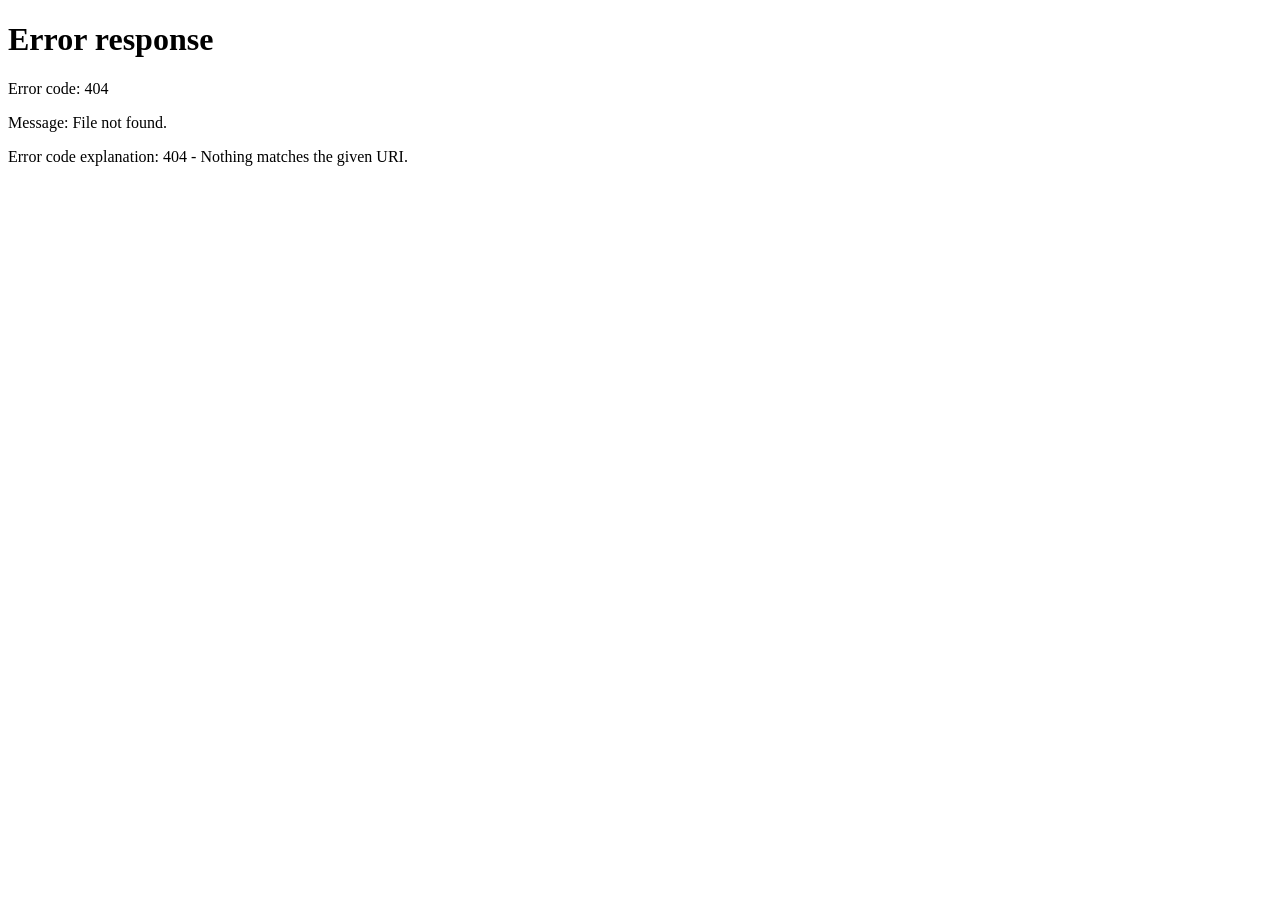
==== index.html @ 59bb7843 "Add files via upload" ====
<!DOCTYPE html>
<html lang="en">
<head>
  <meta charset="UTF-8">
  <meta http-equiv="refresh" content="0; URL='home.html'">
  <title>Redirecting...</title>
</head>
<body>
  <p>Redirecting to <a href="home.html">home.html</a></p>
</body>
</html>
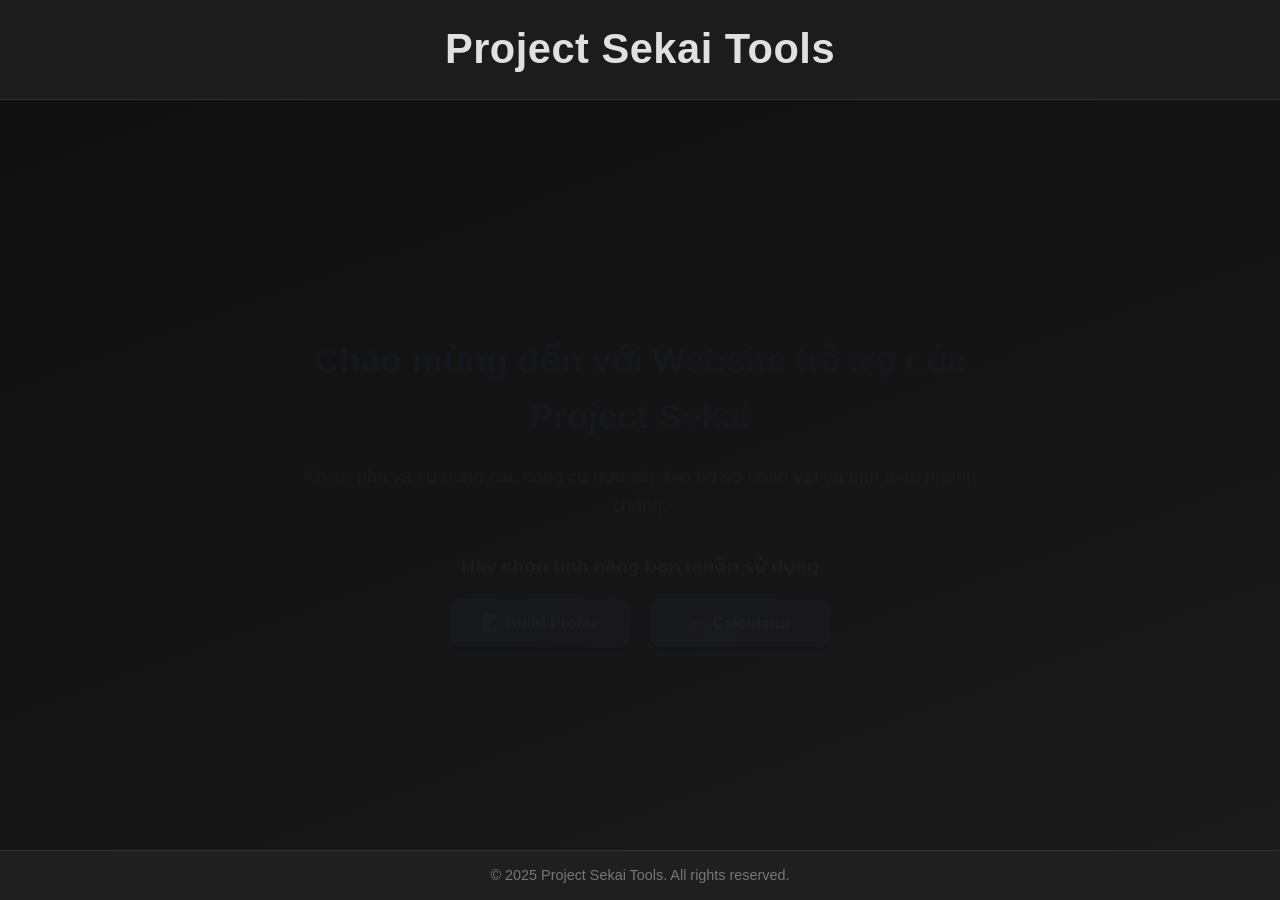
==== commit c259711b: "Add files via upload" ====
--- a/index.html
+++ b/index.html
@@ -2,10 +2,10 @@
 <html lang="en">
 <head>
   <meta charset="UTF-8">
-  <meta http-equiv="refresh" content="0; URL='home.html'">
+  <meta http-equiv="refresh" content="0; URL='Home.html'">
   <title>Redirecting...</title>
 </head>
 <body>
-  <p>Redirecting to <a href="home.html">home.html</a></p>
+  <p>Redirecting to <a href="Home.html">Home.html</a></p>
 </body>
 </html>
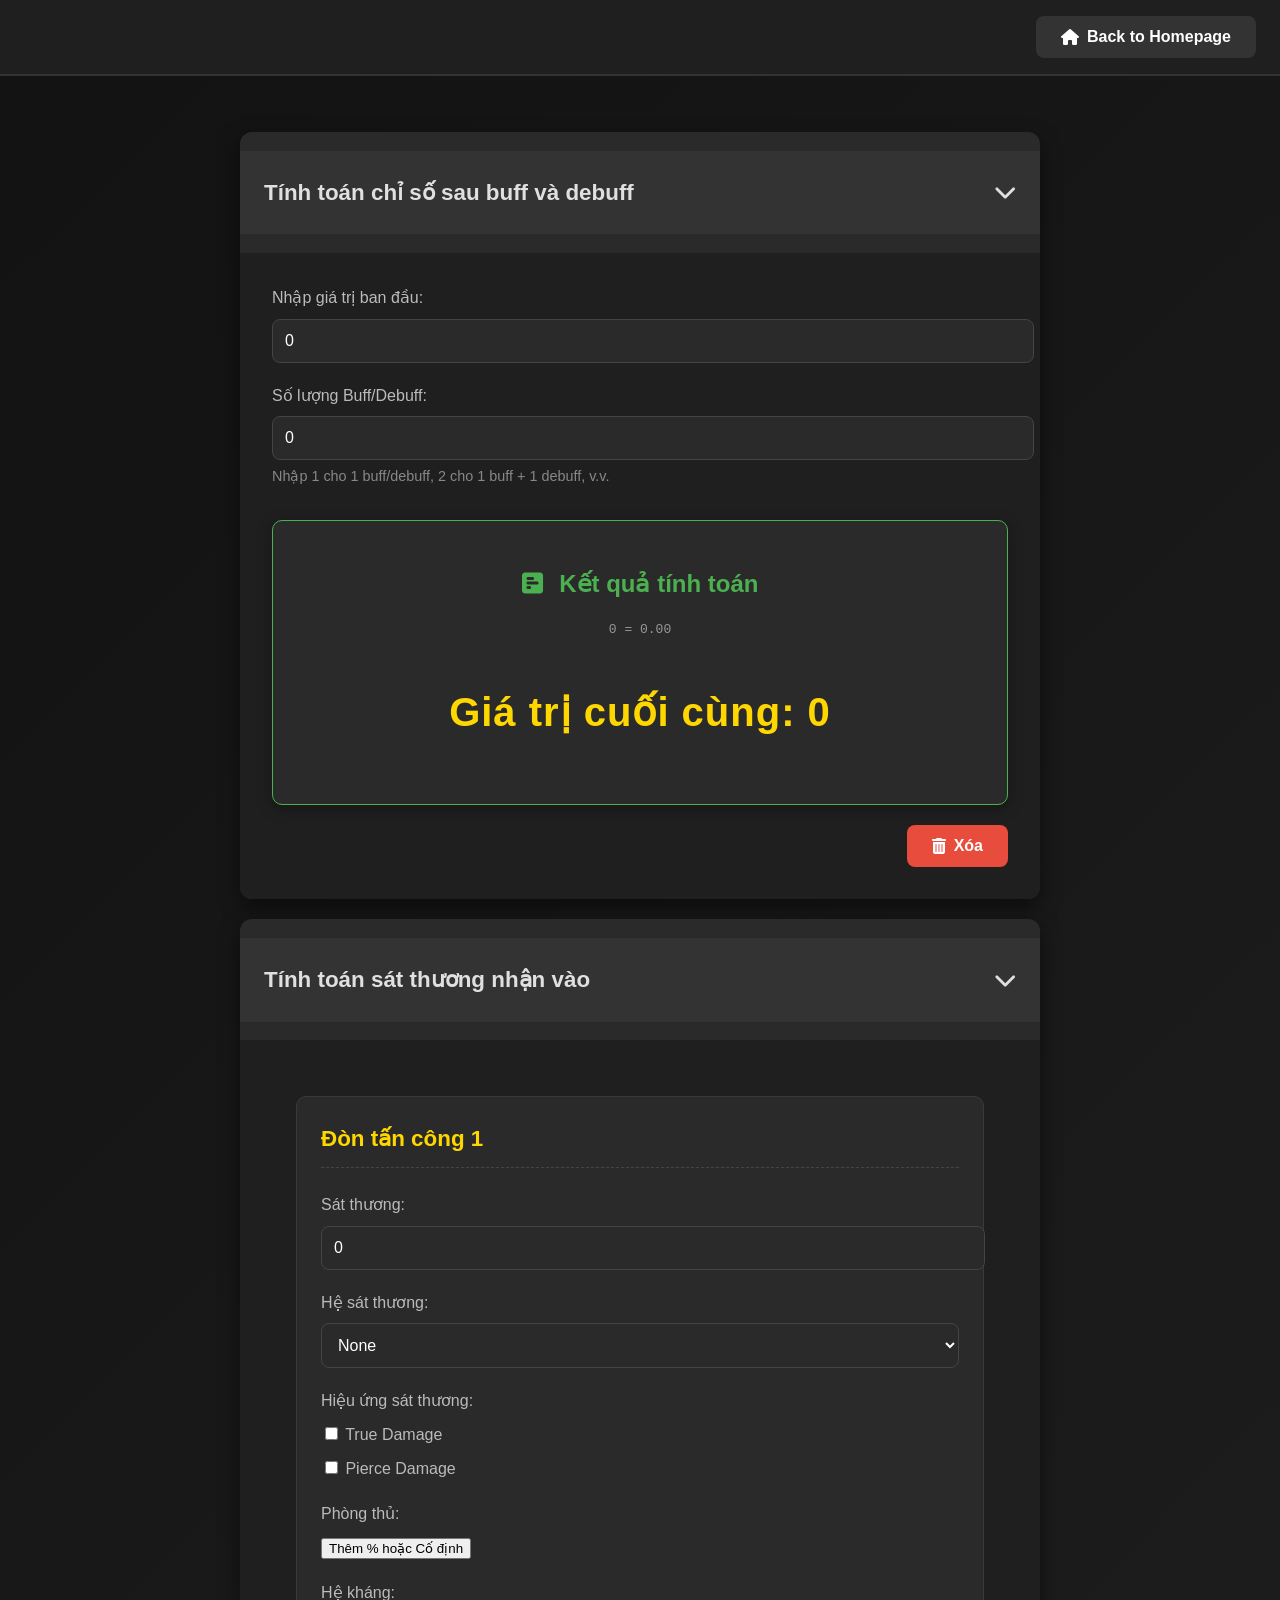
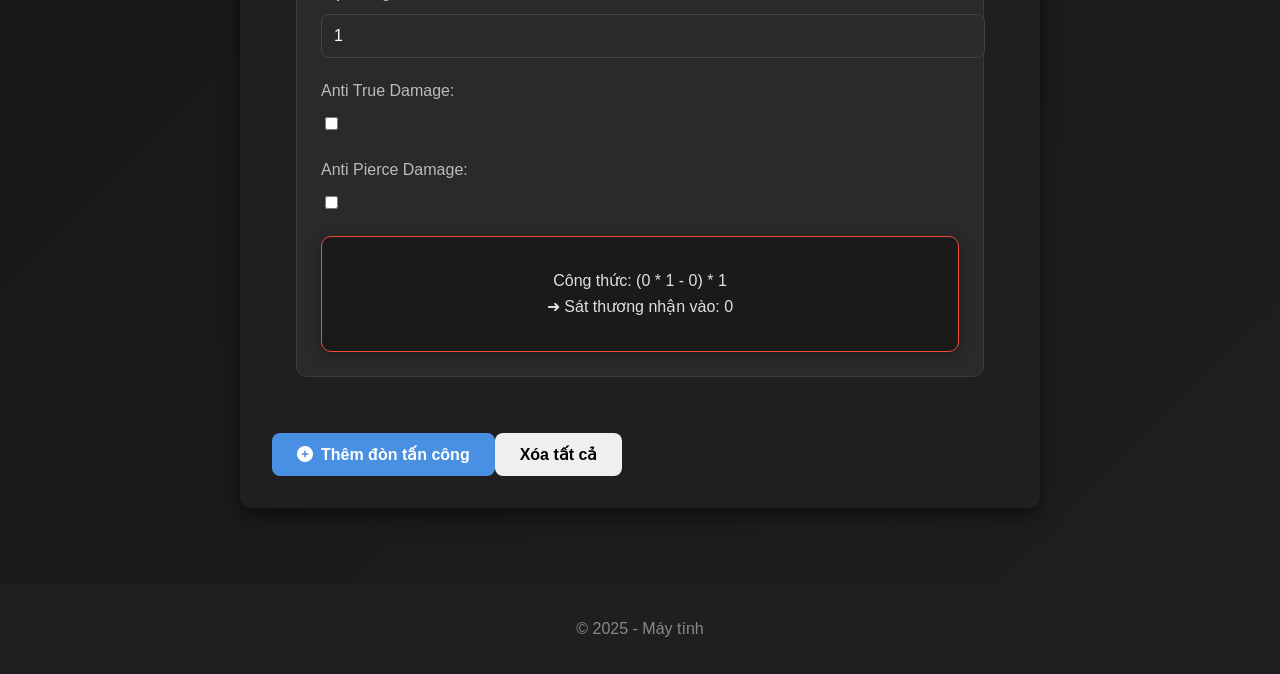
==== commit 71300a40: "Add files via upload" ====
--- a/index.html
+++ b/index.html
@@ -1,11 +1,74 @@
 <!DOCTYPE html>
-<html lang="en">
+<html lang="vi">
 <head>
   <meta charset="UTF-8">
-  <meta http-equiv="refresh" content="0; URL='Home.html'">
-  <title>Redirecting...</title>
+  <meta name="viewport" content="width=device-width, initial-scale=1.0">
+  <title>Máy tính</title>
+  <link rel="stylesheet" href="style.css">
+  <link rel="icon" type="image/png" href="../ygg.png">
+  <link rel="stylesheet" href="https://cdnjs.cloudflare.com/ajax/libs/font-awesome/6.5.0/css/all.min.css">
 </head>
 <body>
-  <p>Redirecting to <a href="Home.html">Home.html</a></p>
+  <header class="header">
+    <div class="header-actions">
+      <button id="backToHomeBtn" class="btn btn-home"><i class="fas fa-home"></i> Back to Homepage</button>
+    </div>
+  </header>
+  <main class="container">
+    <div class="calculator-accordion">
+      <div class="calculator-section">
+        <h2 class="section-title" onclick="toggleSection('calcSection')">Tính toán chỉ số sau buff và debuff <i class="fas fa-chevron-down"></i></h2>
+        <div id="calcSection" class="content-section">
+          <div class="calculator">
+            <div class="form-group">
+              <label for="baseValue">Nhập giá trị ban đầu:</label>
+              <input type="number" id="baseValue" placeholder="Nhập giá trị ban đầu" min="0">
+            </div>
+            <div class="form-group">
+              <label for="buffDebuffCount">Số lượng Buff/Debuff:</label>
+              <input type="number" id="buffDebuffCount" placeholder="0" min="0" value="0">
+              <small class="help">Nhập 1 cho 1 buff/debuff, 2 cho 1 buff + 1 debuff, v.v.</small>
+            </div>
+            <div id="buffDebuffInputs" class="buff-debuff-inputs" style="display: none;">
+              <small class="help">Trong hầu hết trường hợp, giá trị dương là buff, giá trị âm là debuff.</small>
+              <div id="buffDebuffFields"></div>
+            </div>
+            <div id="result" class="result" style="display: none;">
+              <h3 class="result-title"><i class="fas fa-poll-h"></i> Kết quả tính toán</h3>
+              <p class="result-steps" id="calculationSteps"></p>
+              <p class="result-final-value"><strong>Giá trị cuối cùng: <span id="finalValue"></span></strong></p>
+              <p id="warning" class="warning" style="display: none;">Nếu bạn đang tính toán chỉ số cơ bản hoặc sát thương, giá trị sẽ là 0.</p>
+            </div>
+            <div class="form-actions">
+              <button id="clearBtn" class="btn btn-danger"><i class="fas fa-trash-alt"></i> Xóa</button>
+            </div>
+          </div>
+        </div>
+      </div>
+
+      <div class="calculator-section">
+        <h2 class="section-title" onclick="toggleSection('damageSection')">Tính toán sát thương nhận vào <i class="fas fa-chevron-down"></i></h2>
+        <div id="damageSection" class="content-section">
+          <div id="damageCalculator" class="damage-calculator"></div>
+          <button id="addAttackBtn" class="btn btn-primary"><i class="fas fa-plus-circle"></i> Thêm đòn tấn công</button>
+        </div>
+      </div>
+    </div>
+  </main>
+  <footer>
+    <p>&copy; 2025 - Máy tính</p>
+  </footer>
+  <script src="scripts.js"></script>
+  <script src="Damage.js"></script>
+  <script>
+    function toggleSection(sectionId) {
+      const section = document.getElementById(sectionId);
+      const isVisible = section.style.display === "block";
+      section.style.display = isVisible ? "none" : "block";
+      const title = document.querySelector(`[onclick="toggleSection('${sectionId}')"]`);
+      const icon = title.querySelector("i");
+      icon.className = isVisible ? "fas fa-chevron-down" : "fas fa-chevron-up";
+    }
+  </script>
 </body>
-</html>
+</html>
--- a/style.css
+++ b/style.css
@@ -0,0 +1,301 @@
+/* Import home.css từ thư mục cha */
+@import url('../home.css');
+
+/* Cấu trúc chung */
+body {
+    font-family: 'Roboto', sans-serif;
+    margin: 0;
+    padding: 0;
+    background: linear-gradient(135deg, #121212, #1f1f1f);
+    color: #e0e0e0;
+    line-height: 1.6;
+}
+
+.container {
+    max-width: 900px;
+    margin: 2rem auto;
+    padding: 1.5rem;
+}
+
+/* Header & Footer */
+.header {
+    background-color: #1f1f1f;
+    padding: 1rem 1.5rem;
+    border-bottom: 2px solid #333;
+    display: flex;
+    justify-content: flex-end;
+    align-items: center;
+}
+
+.btn-home {
+    background-color: #333;
+    color: #fff;
+    border: none;
+    padding: 10px 15px;
+    border-radius: 8px;
+    cursor: pointer;
+    font-weight: 600;
+    transition: background-color 0.3s, transform 0.2s;
+}
+
+.btn-home:hover {
+    background-color: #4a90e2;
+    transform: translateY(-2px);
+}
+
+footer {
+    text-align: center;
+    padding: 1rem;
+    color: #888;
+    background-color: #1f1f1f;
+    margin-top: 2rem;
+}
+
+/* Accordion và Sections */
+.calculator-accordion {
+    max-width: 800px;
+    margin: 0 auto;
+}
+
+.calculator-section {
+    margin-bottom: 20px;
+    border-radius: 12px;
+    background: #2a2a2a;
+    box-shadow: 0 8px 20px rgba(0, 0, 0, 0.5);
+    overflow: hidden;
+    transition: box-shadow 0.3s;
+}
+
+.calculator-section:hover {
+    box-shadow: 0 12px 25px rgba(0, 0, 0, 0.6);
+}
+
+.section-title {
+    cursor: pointer;
+    color: #e0e0e0;
+    padding: 1.5rem;
+    background: #333;
+    display: flex;
+    justify-content: space-between;
+    align-items: center;
+    font-size: 1.4rem;
+    font-weight: 700;
+    transition: background 0.3s;
+}
+
+.section-title:hover {
+    background: #444;
+}
+
+.content-section {
+    padding: 2rem;
+    background: #1f1f1f;
+}
+
+/* Form Groups */
+.form-group {
+    margin-bottom: 20px;
+}
+
+label {
+    display: block;
+    font-weight: 500;
+    margin-bottom: 8px;
+    color: #bbb;
+}
+
+input, select, button {
+    font-family: 'Roboto', sans-serif;
+}
+
+input[type="number"], select {
+    width: 100%;
+    padding: 12px;
+    font-size: 1rem;
+    border-radius: 8px;
+    border: 1px solid #444;
+    background: #2a2a2a;
+    color: #fff;
+    outline: none;
+    transition: border-color 0.3s, box-shadow 0.3s;
+}
+
+input[type="number"]:focus, select:focus {
+    border-color: #4a90e2;
+    box-shadow: 0 0 8px rgba(74, 144, 226, 0.4);
+}
+
+.help {
+    display: block;
+    font-size: 0.9rem;
+    color: #888;
+    margin-top: 5px;
+}
+
+/* Buff/Debuff Inputs */
+.buff-debuff-inputs {
+    margin-top: 1.5rem;
+    padding: 1.5rem;
+    background: #2a2a2a;
+    border-radius: 10px;
+    border: 1px solid #3a3a3a;
+}
+
+#buffDebuffFields .form-group {
+    display: flex;
+    flex-wrap: wrap;
+    gap: 15px;
+    align-items: center;
+    border-bottom: 1px dashed #444;
+    padding-bottom: 15px;
+    margin-bottom: 15px;
+}
+
+#buffDebuffFields .form-group:last-child {
+    border-bottom: none;
+}
+
+#buffDebuffFields .form-group label {
+    flex-basis: 100%;
+    margin-bottom: 5px;
+}
+
+#buffDebuffFields .form-group input {
+    flex: 1;
+    min-width: 150px;
+}
+
+/* Result Section */
+.result {
+    margin-top: 2rem;
+    padding: 20px;
+    background: #2a2a2a;
+    border-radius: 10px;
+    border: 1px solid #4CAF50;
+    box-shadow: 0 4px 15px rgba(0, 0, 0, 0.3);
+    text-align: center;
+}
+
+.result-title {
+    color: #4CAF50;
+    font-size: 1.5rem;
+    margin-bottom: 1rem;
+}
+
+.result-title .fas {
+    margin-right: 10px;
+}
+
+.result-steps {
+    font-family: monospace;
+    color: #999;
+    margin-bottom: 1rem;
+    word-break: break-all;
+}
+
+.result-final-value {
+    font-size: 2.5rem;
+    font-weight: 700;
+    color: #FFD700;
+    letter-spacing: 1px;
+}
+
+.warning {
+    color: #ff4500;
+    font-size: 0.9rem;
+    margin-top: 0.5rem;
+    font-weight: 600;
+}
+
+/* Form Actions (Buttons) */
+.form-actions {
+    display: flex;
+    justify-content: flex-end;
+    gap: 15px;
+    margin-top: 20px;
+}
+
+.btn {
+    padding: 12px 25px;
+    border: none;
+    border-radius: 8px;
+    cursor: pointer;
+    font-size: 1rem;
+    font-weight: 600;
+    transition: all 0.3s ease;
+    display: inline-flex;
+    align-items: center;
+    justify-content: center;
+}
+
+.btn .fas {
+    margin-right: 8px;
+}
+
+.btn-danger {
+    background-color: #e74c3c;
+    color: white;
+}
+
+.btn-danger:hover {
+    background-color: #c0392b;
+    transform: translateY(-2px);
+}
+
+.btn-primary {
+    background-color: #4a90e2;
+    color: white;
+}
+
+.btn-primary:hover {
+    background-color: #357abd;
+    transform: translateY(-2px);
+}
+
+/* Damage Calculator Section */
+.damage-calculator {
+    padding: 1.5rem;
+    background: #1f1f1f;
+    border-radius: 10px;
+}
+
+.attack-group {
+    margin-bottom: 2rem;
+    padding: 1.5rem;
+    background: #2a2a2a;
+    border-radius: 10px;
+    border: 1px solid #3a3a3a;
+    position: relative;
+}
+
+.attack-group h3 {
+    color: #FFD700;
+    font-size: 1.4rem;
+    margin-top: 0;
+    margin-bottom: 1.5rem;
+    border-bottom: 1px dashed #444;
+    padding-bottom: 10px;
+}
+
+.attack-group .result {
+    background: #1a1a1a;
+    border-color: #e74c3c;
+    padding: 15px;
+    margin-top: 20px;
+}
+
+/* Responsive */
+@media (max-width: 768px) {
+    .container {
+        padding: 1rem;
+    }
+
+    .form-actions {
+        flex-direction: column;
+    }
+
+    .btn {
+        width: 100%;
+        margin-top: 10px;
+    }
+}
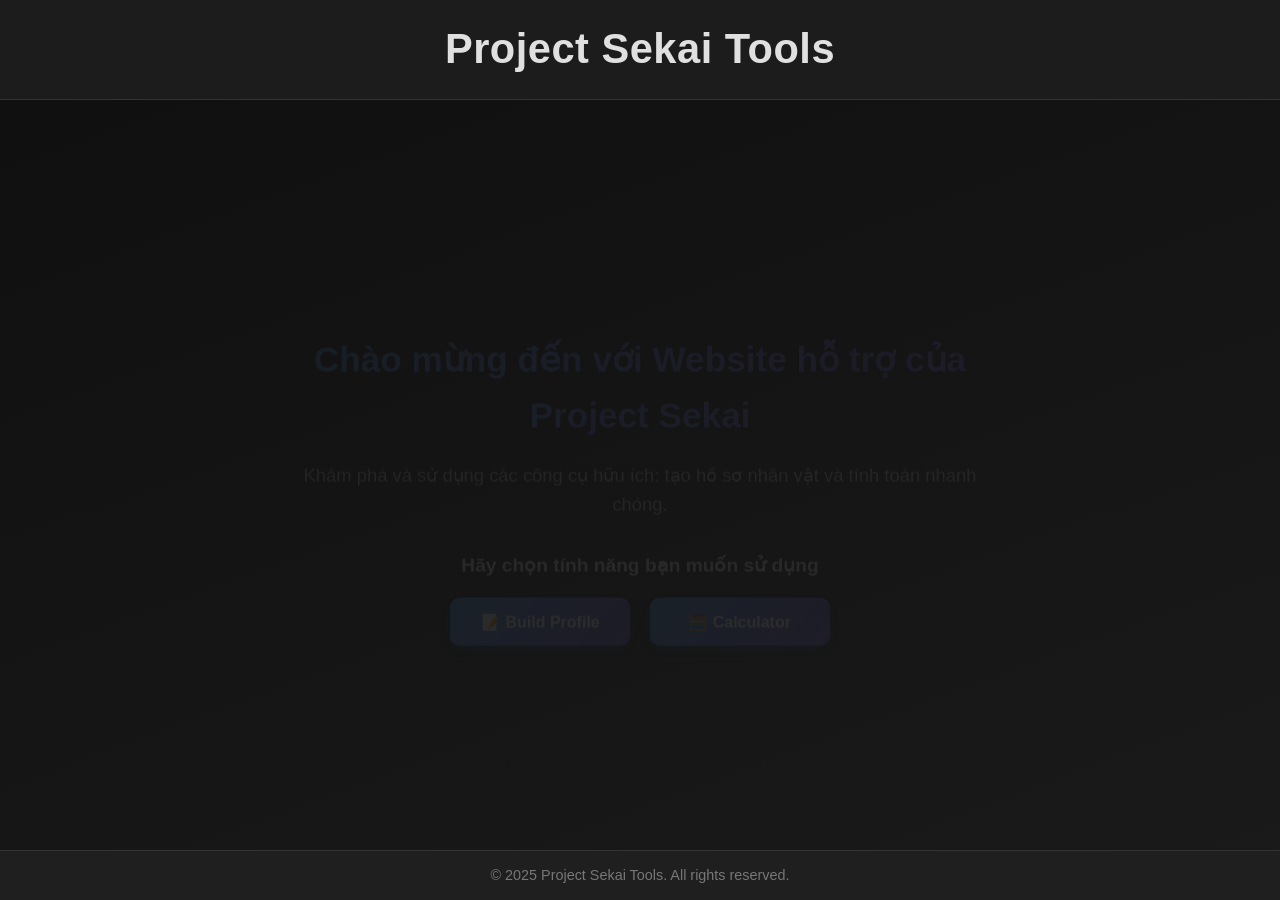
==== commit dd56c891: "Add files via upload" ====
--- a/index.html
+++ b/index.html
@@ -1,74 +1,11 @@
 <!DOCTYPE html>
-<html lang="vi">
+<html lang="en">
 <head>
   <meta charset="UTF-8">
-  <meta name="viewport" content="width=device-width, initial-scale=1.0">
-  <title>Máy tính</title>
-  <link rel="stylesheet" href="style.css">
-  <link rel="icon" type="image/png" href="../ygg.png">
-  <link rel="stylesheet" href="https://cdnjs.cloudflare.com/ajax/libs/font-awesome/6.5.0/css/all.min.css">
+  <meta http-equiv="refresh" content="0; URL='Home.html'">
+  <title>Redirecting...</title>
 </head>
 <body>
-  <header class="header">
-    <div class="header-actions">
-      <button id="backToHomeBtn" class="btn btn-home"><i class="fas fa-home"></i> Back to Homepage</button>
-    </div>
-  </header>
-  <main class="container">
-    <div class="calculator-accordion">
-      <div class="calculator-section">
-        <h2 class="section-title" onclick="toggleSection('calcSection')">Tính toán chỉ số sau buff và debuff <i class="fas fa-chevron-down"></i></h2>
-        <div id="calcSection" class="content-section">
-          <div class="calculator">
-            <div class="form-group">
-              <label for="baseValue">Nhập giá trị ban đầu:</label>
-              <input type="number" id="baseValue" placeholder="Nhập giá trị ban đầu" min="0">
-            </div>
-            <div class="form-group">
-              <label for="buffDebuffCount">Số lượng Buff/Debuff:</label>
-              <input type="number" id="buffDebuffCount" placeholder="0" min="0" value="0">
-              <small class="help">Nhập 1 cho 1 buff/debuff, 2 cho 1 buff + 1 debuff, v.v.</small>
-            </div>
-            <div id="buffDebuffInputs" class="buff-debuff-inputs" style="display: none;">
-              <small class="help">Trong hầu hết trường hợp, giá trị dương là buff, giá trị âm là debuff.</small>
-              <div id="buffDebuffFields"></div>
-            </div>
-            <div id="result" class="result" style="display: none;">
-              <h3 class="result-title"><i class="fas fa-poll-h"></i> Kết quả tính toán</h3>
-              <p class="result-steps" id="calculationSteps"></p>
-              <p class="result-final-value"><strong>Giá trị cuối cùng: <span id="finalValue"></span></strong></p>
-              <p id="warning" class="warning" style="display: none;">Nếu bạn đang tính toán chỉ số cơ bản hoặc sát thương, giá trị sẽ là 0.</p>
-            </div>
-            <div class="form-actions">
-              <button id="clearBtn" class="btn btn-danger"><i class="fas fa-trash-alt"></i> Xóa</button>
-            </div>
-          </div>
-        </div>
-      </div>
-
-      <div class="calculator-section">
-        <h2 class="section-title" onclick="toggleSection('damageSection')">Tính toán sát thương nhận vào <i class="fas fa-chevron-down"></i></h2>
-        <div id="damageSection" class="content-section">
-          <div id="damageCalculator" class="damage-calculator"></div>
-          <button id="addAttackBtn" class="btn btn-primary"><i class="fas fa-plus-circle"></i> Thêm đòn tấn công</button>
-        </div>
-      </div>
-    </div>
-  </main>
-  <footer>
-    <p>&copy; 2025 - Máy tính</p>
-  </footer>
-  <script src="scripts.js"></script>
-  <script src="Damage.js"></script>
-  <script>
-    function toggleSection(sectionId) {
-      const section = document.getElementById(sectionId);
-      const isVisible = section.style.display === "block";
-      section.style.display = isVisible ? "none" : "block";
-      const title = document.querySelector(`[onclick="toggleSection('${sectionId}')"]`);
-      const icon = title.querySelector("i");
-      icon.className = isVisible ? "fas fa-chevron-down" : "fas fa-chevron-up";
-    }
-  </script>
+  <p>Redirecting to <a href="Home.html">Home.html</a></p>
 </body>
-</html>+</html>
